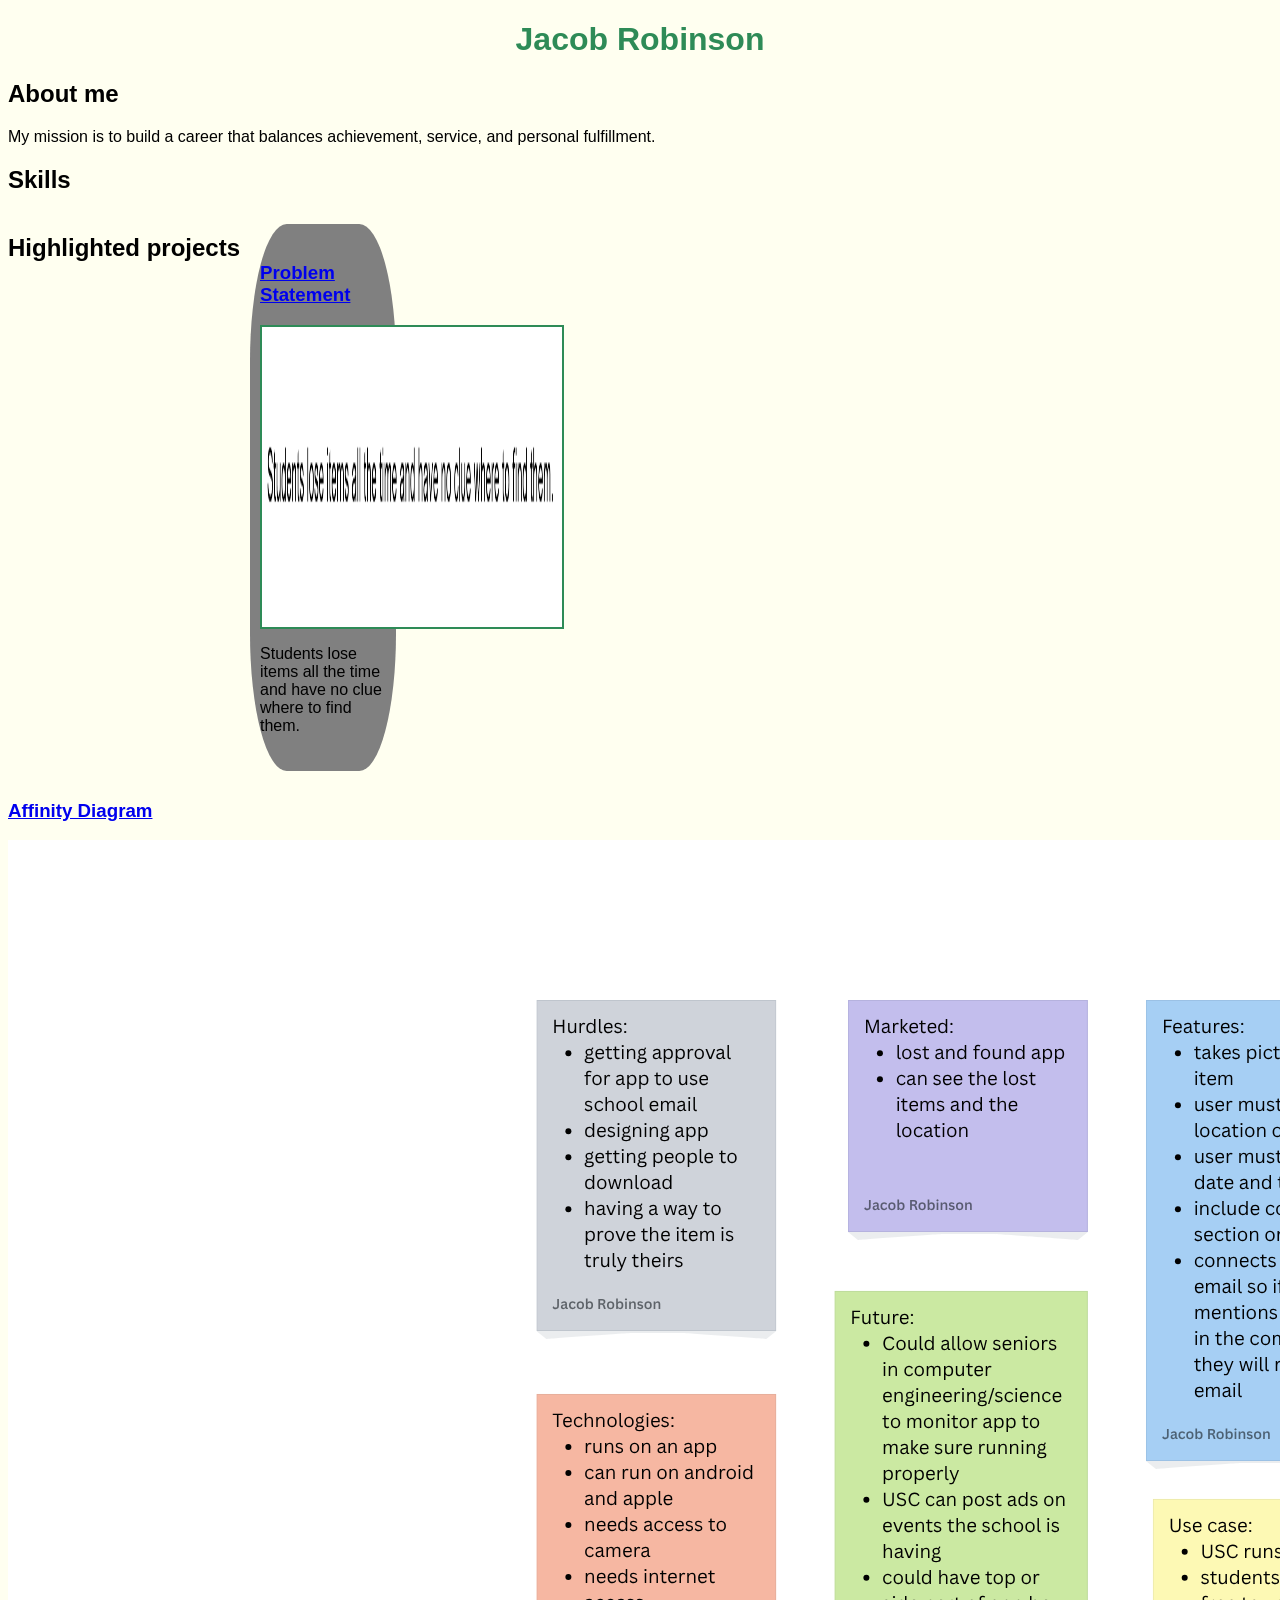
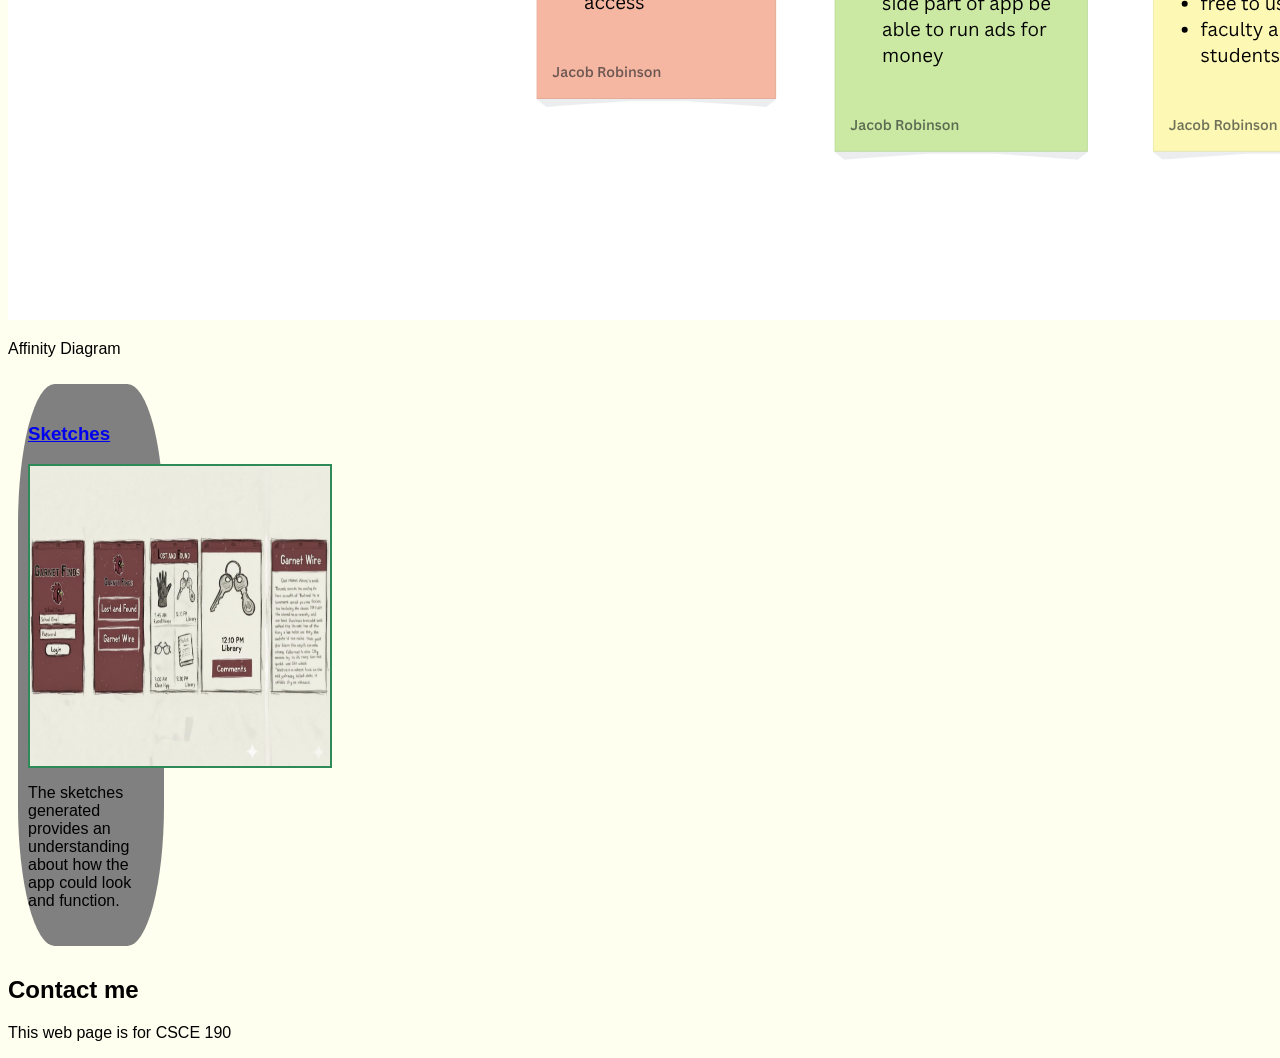
==== index.html @ dff028c3 "sketches" ====
<!DOCTYPE html>
<html>
    <head>
        <title> CSCE 190: Jacob Robinson</title>
        <link rel="stylesheet" href="styles.css">
</head>
    </head>
    <body>
        <h1>Jacob Robinson</h1>
        <div class="about">
            <h2>About me</h2>
            <p>My mission is to build a career that balances achievement, service, and personal fulfillment.</p>
        </div>

        <div class="skills">
            <h2>Skills</h2>
        </div>

        <div class="projects">
            <h2>Highlighted projects</h2>
            <!-- Problem Statement Assignment -->
            <section class="project">
            <a href="Files/Problem Statement (2).pdf">
                <h3>Problem Statement</h3>
            </a>
            <a href="Files/Problem Statement (2).pdf">
                <img src="Images/Problem Statement.png">
            </a>
            <p>Students lose items all the time and have no clue where to find them.</p>
            </section>
            <!--Affinity Diagram Assignment -->

            <section class="projects">

                <a href="Files/Affinity_DOC.pdf">
                    <h3>Affinity Diagram</h3>
                </a>
                <a href="Files/Affinity_DOC.pdf">
                    <img src="Images/Affinity_IMG.png">
                </a>
                <p>Affinity Diagram</p>
            </section>
            <!--Sketches Assignment-->
                 <section class="project">
                 <a href="Files/Sketches.pdf">
                    <h3>Sketches</h3>
                </a>
                 <a href="Files/Sketches.pdf">
                    <img src="Images/Sketches.png">
                </a>
                <p>The sketches generated provides an understanding about how the app could look and function. </p>
            </section>
        </div>

        <div class="contact">
            <h2>Contact me</h2>
        </div>

        <p>This web page is for CSCE 190</p>
    </body>
</html>
---- styles.css ----
body {
    background: ivory;
    font-family: Arial, Helvetica, sans-serif;

}
h1 {
    color: seagreen;
    text-align: center;
}
.projects { display:flex; flex-wrap:wrap; } /* condensed to save space */
.project {
width: 10%;
margin: 10px;
padding: 20px 10px;
background: gray; /* pick a color */
border-radius: 25%;
}

.project img{
width: 300px;
height: 300px;
margin: 10px;
border: 2px solid seagreen; /* choose a color */
display: block;
margin: auto;
}
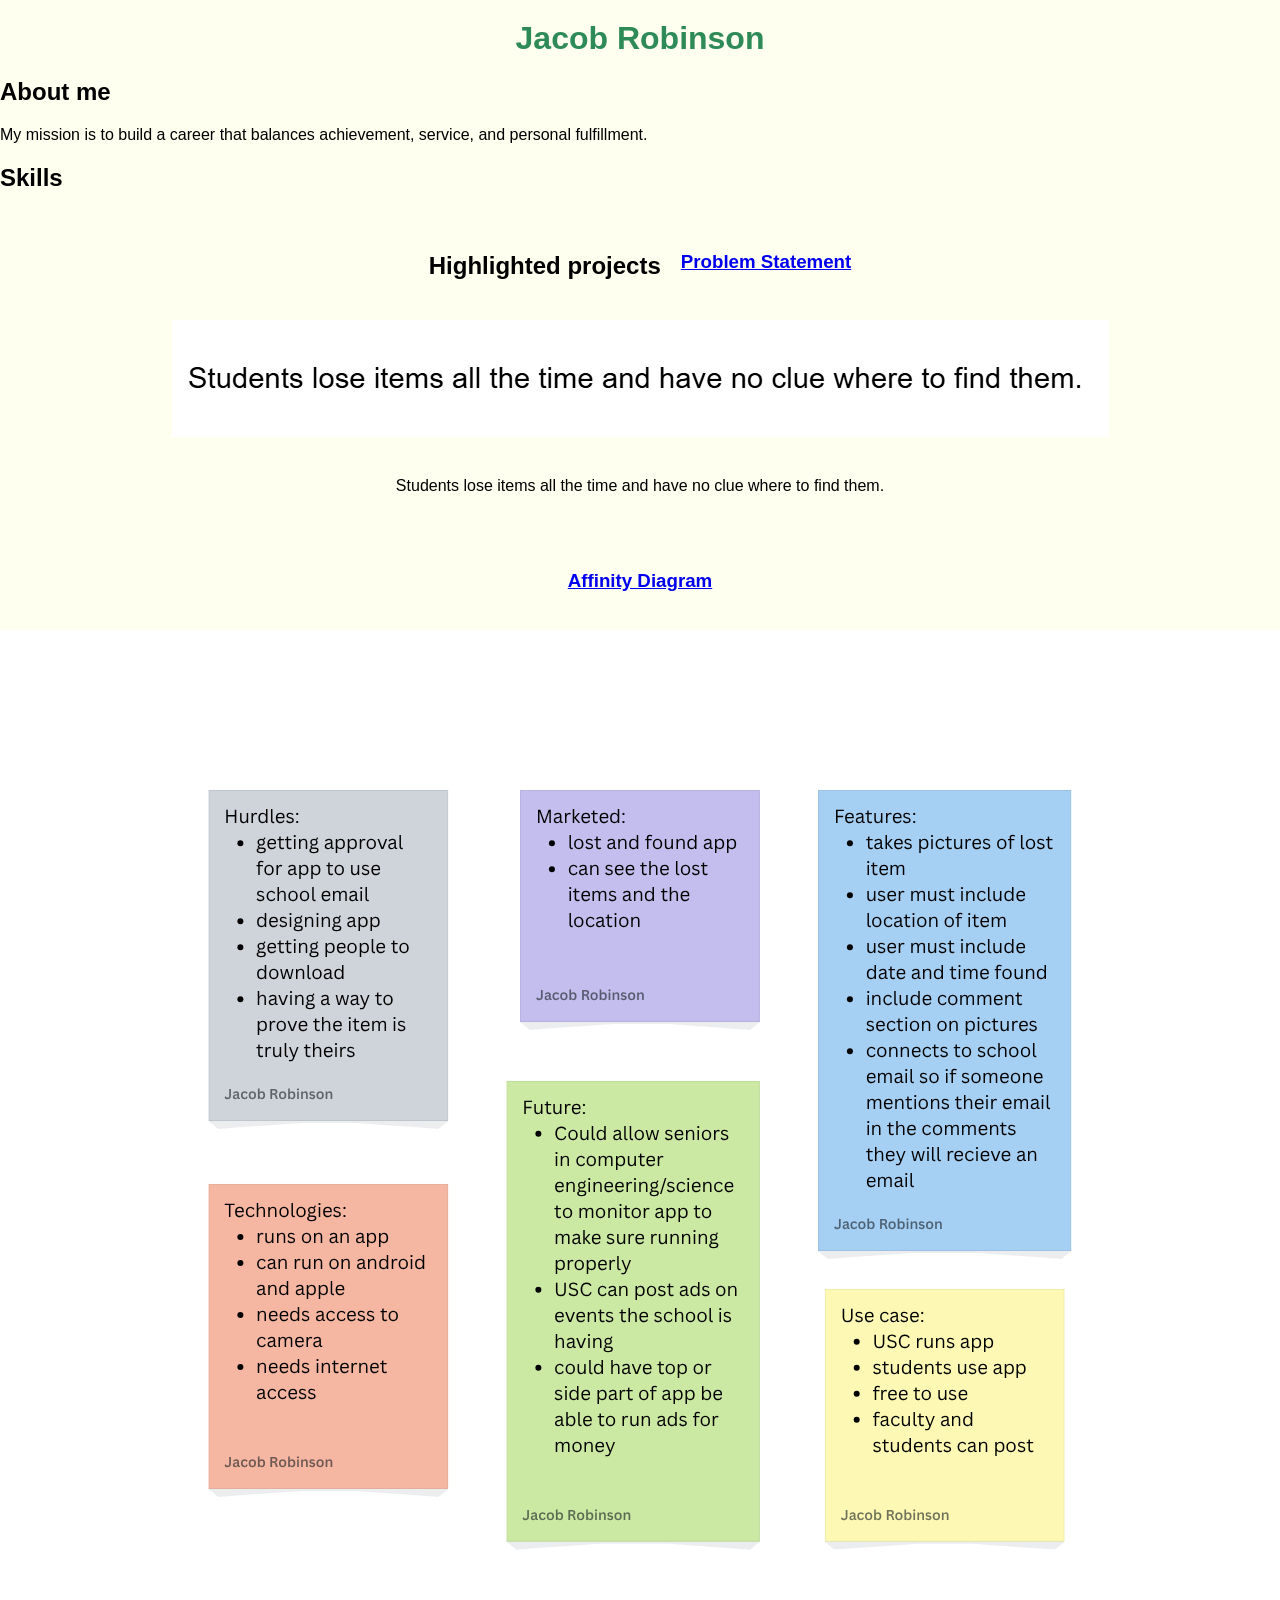
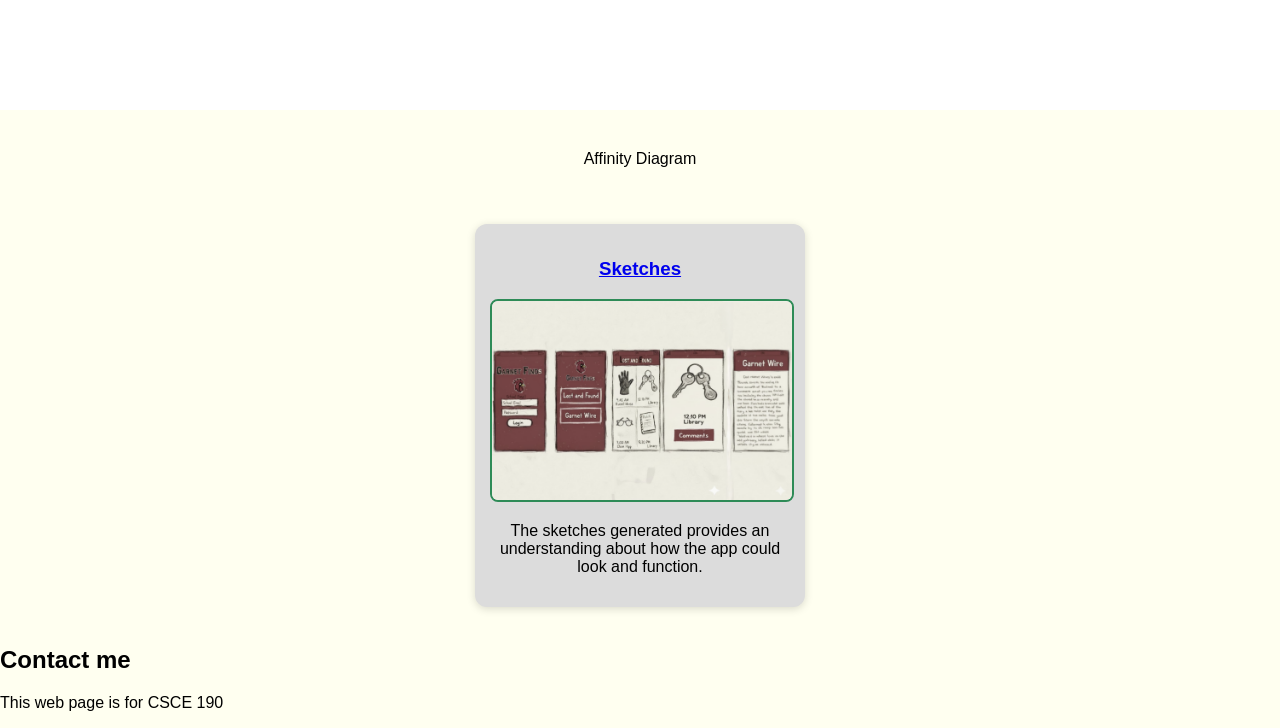
==== commit 305934e0: "please fix" ====
--- a/index.html
+++ b/index.html
@@ -4,7 +4,7 @@
         <title> CSCE 190: Jacob Robinson</title>
         <link rel="stylesheet" href="styles.css">
 </head>
-    </head>
+    
     <body>
         <h1>Jacob Robinson</h1>
         <div class="about">
@@ -19,7 +19,7 @@
         <div class="projects">
             <h2>Highlighted projects</h2>
             <!-- Problem Statement Assignment -->
-            <section class="project">
+           
             <a href="Files/Problem Statement (2).pdf">
                 <h3>Problem Statement</h3>
             </a>
--- a/styles.css
+++ b/styles.css
@@ -1,26 +1,46 @@
 body {
     background: ivory;
     font-family: Arial, Helvetica, sans-serif;
+    margin: 0;
+    padding: 0;
+}
 
-}
 h1 {
     color: seagreen;
     text-align: center;
-}
-.projects { display:flex; flex-wrap:wrap; } /* condensed to save space */
-.project {
-width: 10%;
-margin: 10px;
-padding: 20px 10px;
-background: gray; /* pick a color */
-border-radius: 25%;
+    margin-top: 20px;
 }
 
-.project img{
-width: 300px;
-height: 300px;
-margin: 10px;
-border: 2px solid seagreen; /* choose a color */
-display: block;
-margin: auto;
+
+.projects {
+    display: flex;
+    flex-wrap: wrap;
+    justify-content: center;
+    gap: 20px;
+    padding: 20px;
 }
+
+
+.project {
+    background: #dcdcdc; 
+    width: 300px; 
+    padding: 15px;
+    border-radius: 12px;
+    box-shadow: 0 2px 8px rgba(0,0,0,0.15);
+    text-align: center;
+}
+
+
+.project img {
+    width: 100%;
+    height: auto; 
+    border: 2px solid seagreen;
+    border-radius: 8px;
+}
+
+
+@media (max-width: 600px) {
+    .project {
+        width: 90%;
+    }
+}
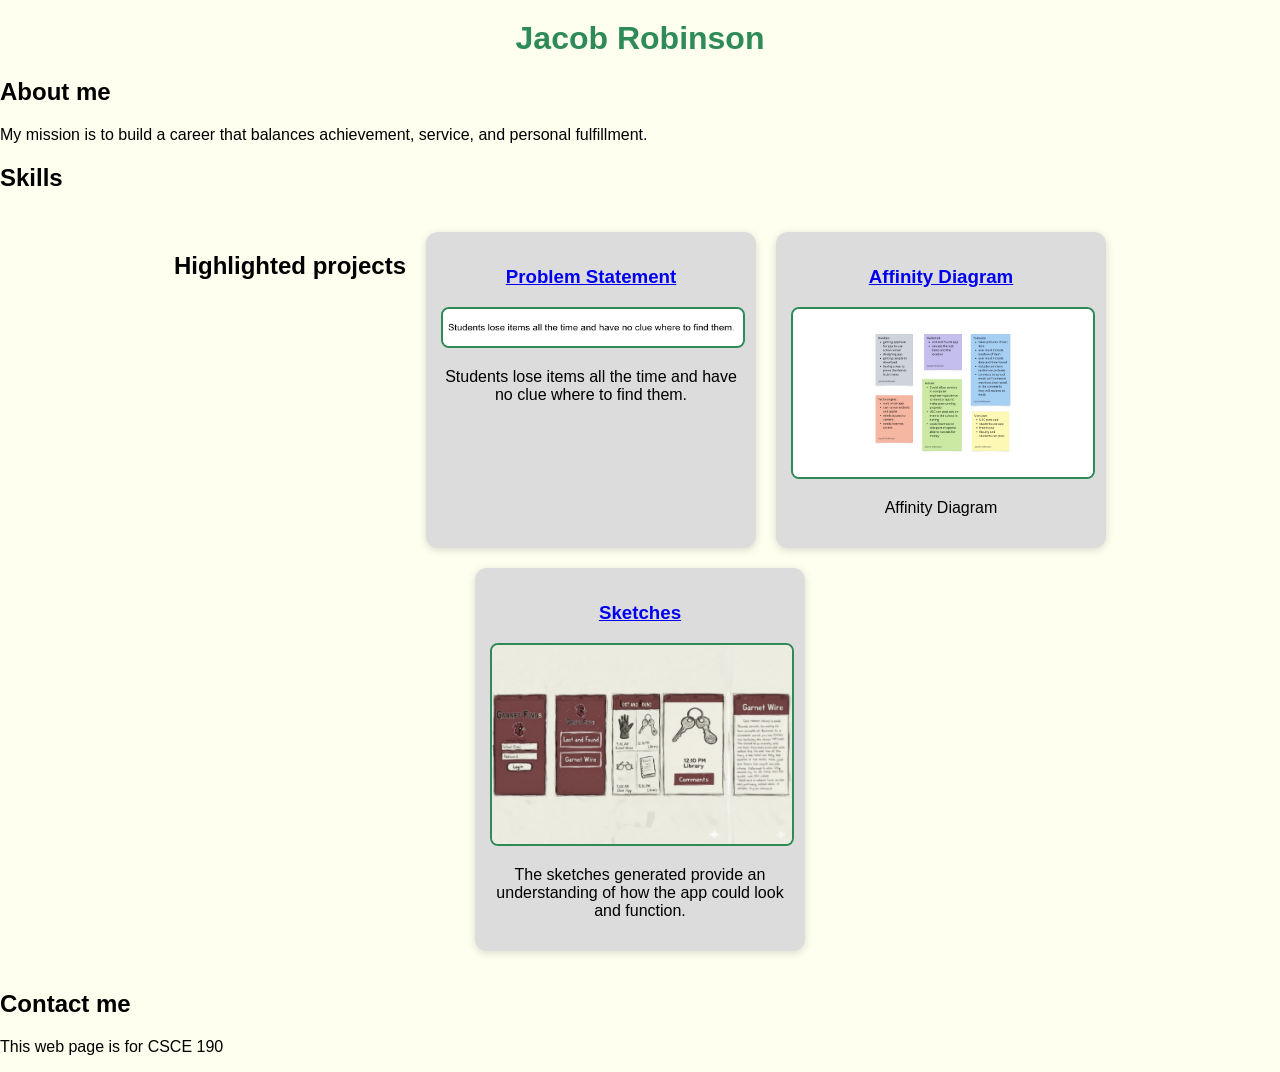
==== commit 477d6641: "maybe" ====
--- a/index.html
+++ b/index.html
@@ -1,25 +1,27 @@
 <!DOCTYPE html>
 <html>
-    <head>
-        <title> CSCE 190: Jacob Robinson</title>
-        <link rel="stylesheet" href="styles.css">
+<head>
+    <title>CSCE 190: Jacob Robinson</title>
+    <link rel="stylesheet" href="styles.css">
 </head>
-    
-    <body>
-        <h1>Jacob Robinson</h1>
-        <div class="about">
-            <h2>About me</h2>
-            <p>My mission is to build a career that balances achievement, service, and personal fulfillment.</p>
-        </div>
 
-        <div class="skills">
-            <h2>Skills</h2>
-        </div>
+<body>
+    <h1>Jacob Robinson</h1>
 
-        <div class="projects">
-            <h2>Highlighted projects</h2>
-            <!-- Problem Statement Assignment -->
-           
+    <div class="about">
+        <h2>About me</h2>
+        <p>My mission is to build a career that balances achievement, service, and personal fulfillment.</p>
+    </div>
+
+    <div class="skills">
+        <h2>Skills</h2>
+    </div>
+
+    <div class="projects">
+        <h2>Highlighted projects</h2>
+
+        <!-- Problem Statement Assignment -->
+        <section class="project">
             <a href="Files/Problem Statement (2).pdf">
                 <h3>Problem Statement</h3>
             </a>
@@ -27,36 +29,35 @@
                 <img src="Images/Problem Statement.png">
             </a>
             <p>Students lose items all the time and have no clue where to find them.</p>
-            </section>
-            <!--Affinity Diagram Assignment -->
+        </section>
 
-            <section class="projects">
+        <!-- Affinity Diagram Assignment -->
+        <section class="project">
+            <a href="Files/Affinity_DOC.pdf">
+                <h3>Affinity Diagram</h3>
+            </a>
+            <a href="Files/Affinity_DOC.pdf">
+                <img src="Images/Affinity_IMG.png">
+            </a>
+            <p>Affinity Diagram</p>
+        </section>
 
-                <a href="Files/Affinity_DOC.pdf">
-                    <h3>Affinity Diagram</h3>
-                </a>
-                <a href="Files/Affinity_DOC.pdf">
-                    <img src="Images/Affinity_IMG.png">
-                </a>
-                <p>Affinity Diagram</p>
-            </section>
-            <!--Sketches Assignment-->
-                 <section class="project">
-                 <a href="Files/Sketches.pdf">
-                    <h3>Sketches</h3>
-                </a>
-                 <a href="Files/Sketches.pdf">
-                    <img src="Images/Sketches.png">
-                </a>
-                <p>The sketches generated provides an understanding about how the app could look and function. </p>
-            </section>
-        </div>
+        <!-- Sketches Assignment -->
+        <section class="project">
+            <a href="Files/Sketches.pdf">
+                <h3>Sketches</h3>
+            </a>
+            <a href="Files/Sketches.pdf">
+                <img src="Images/Sketches.png">
+            </a>
+            <p>The sketches generated provide an understanding of how the app could look and function.</p>
+        </section>
+    </div>
 
-        <div class="contact">
-            <h2>Contact me</h2>
-        </div>
+    <div class="contact">
+        <h2>Contact me</h2>
+    </div>
 
-        <p>This web page is for CSCE 190</p>
-    </body>
-</html>
-
+    <p>This web page is for CSCE 190</p>
+</body>
+</html>
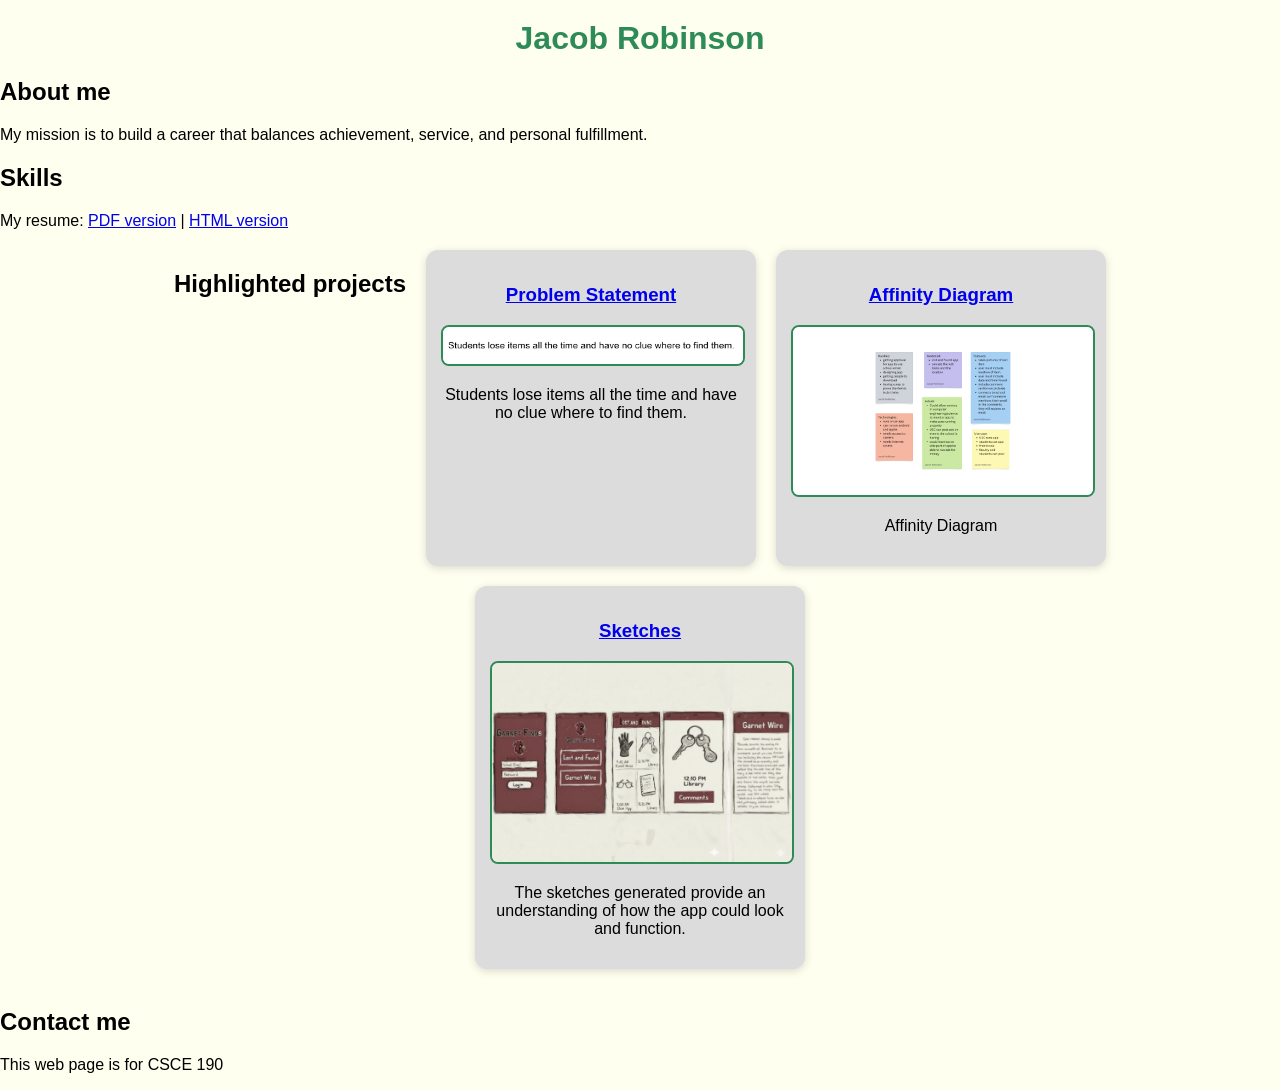
==== commit c485afb9: "big changes" ====
--- a/index.html
+++ b/index.html
@@ -15,6 +15,9 @@
 
     <div class="skills">
         <h2>Skills</h2>
+        <span>
+          My resume: <a href="files/resume.pdf">PDF version</a> | <a href="div_res.html">HTML version</a>
+        </span>
     </div>
 
     <div class="projects">
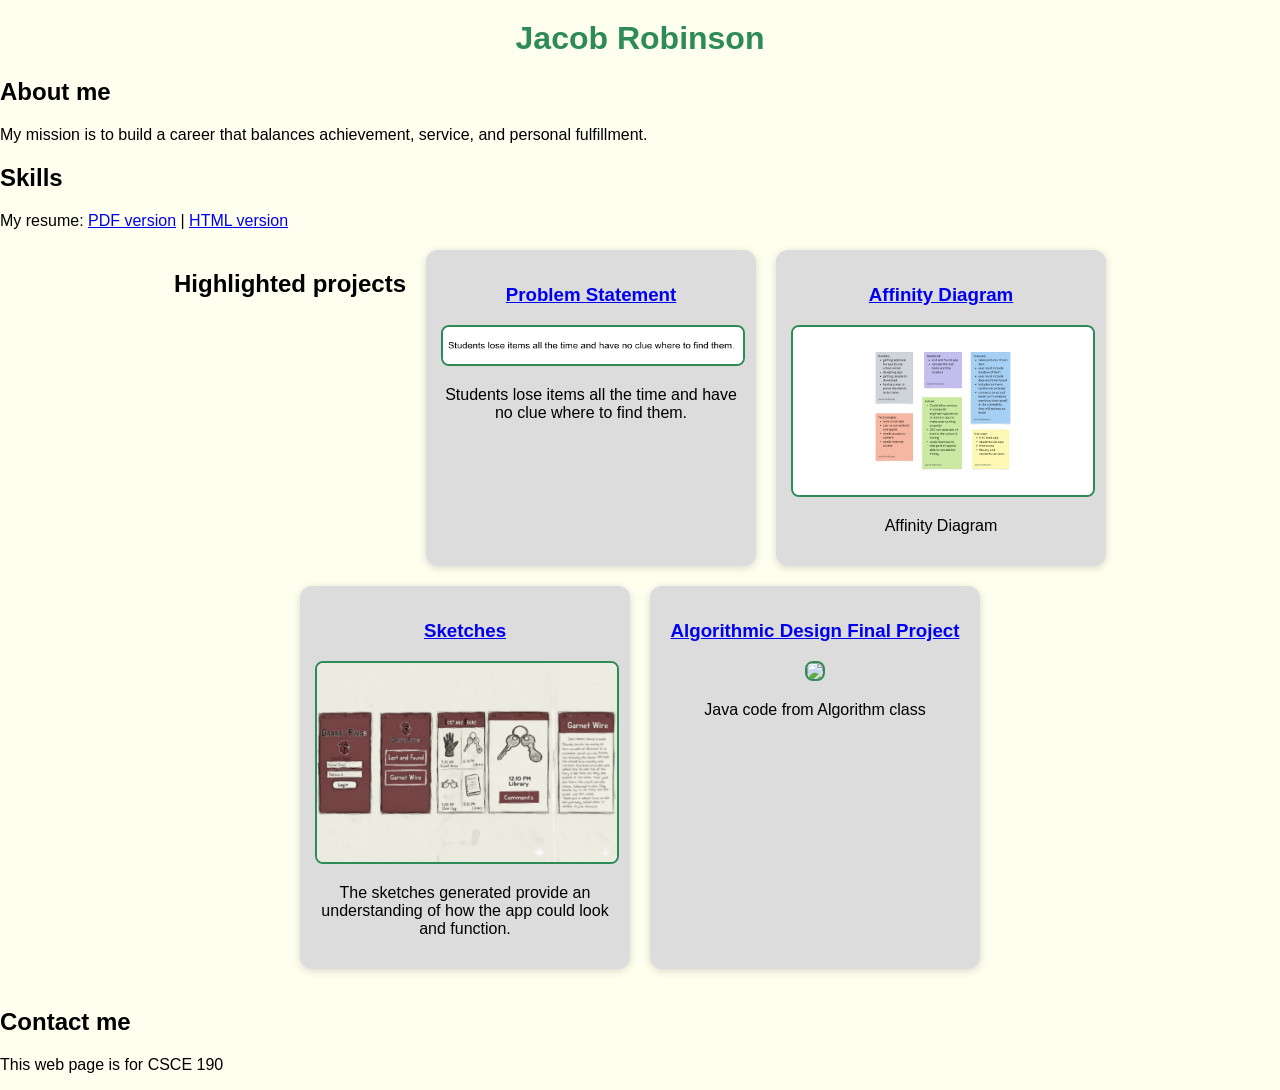
==== commit 37a4e938: "5" ====
--- a/index.html
+++ b/index.html
@@ -16,7 +16,7 @@
     <div class="skills">
         <h2>Skills</h2>
         <span>
-          My resume: <a href="files/resume.pdf">PDF version</a> | <a href="div_res.html">HTML version</a>
+          My resume: <a href="Files/Resume (4).pdf">PDF version</a> | <a href="div_res.html">HTML version</a>
         </span>
     </div>
 
@@ -55,6 +55,16 @@
             </a>
             <p>The sketches generated provide an understanding of how the app could look and function.</p>
         </section>
+
+        <section class="project">
+            <a href="https://github.com/JacobR87/Portfolion-5">
+                <h3>Algorithmic Design Final Project</h3>
+            </a>
+            <a href="https://github.com/JacobR87/Portfolion-5">
+                <img src="images/algorithmic_design.png">
+            </a>
+                <p>Java code from Algorithm class</p>
+        </section>
     </div>
 
     <div class="contact">
